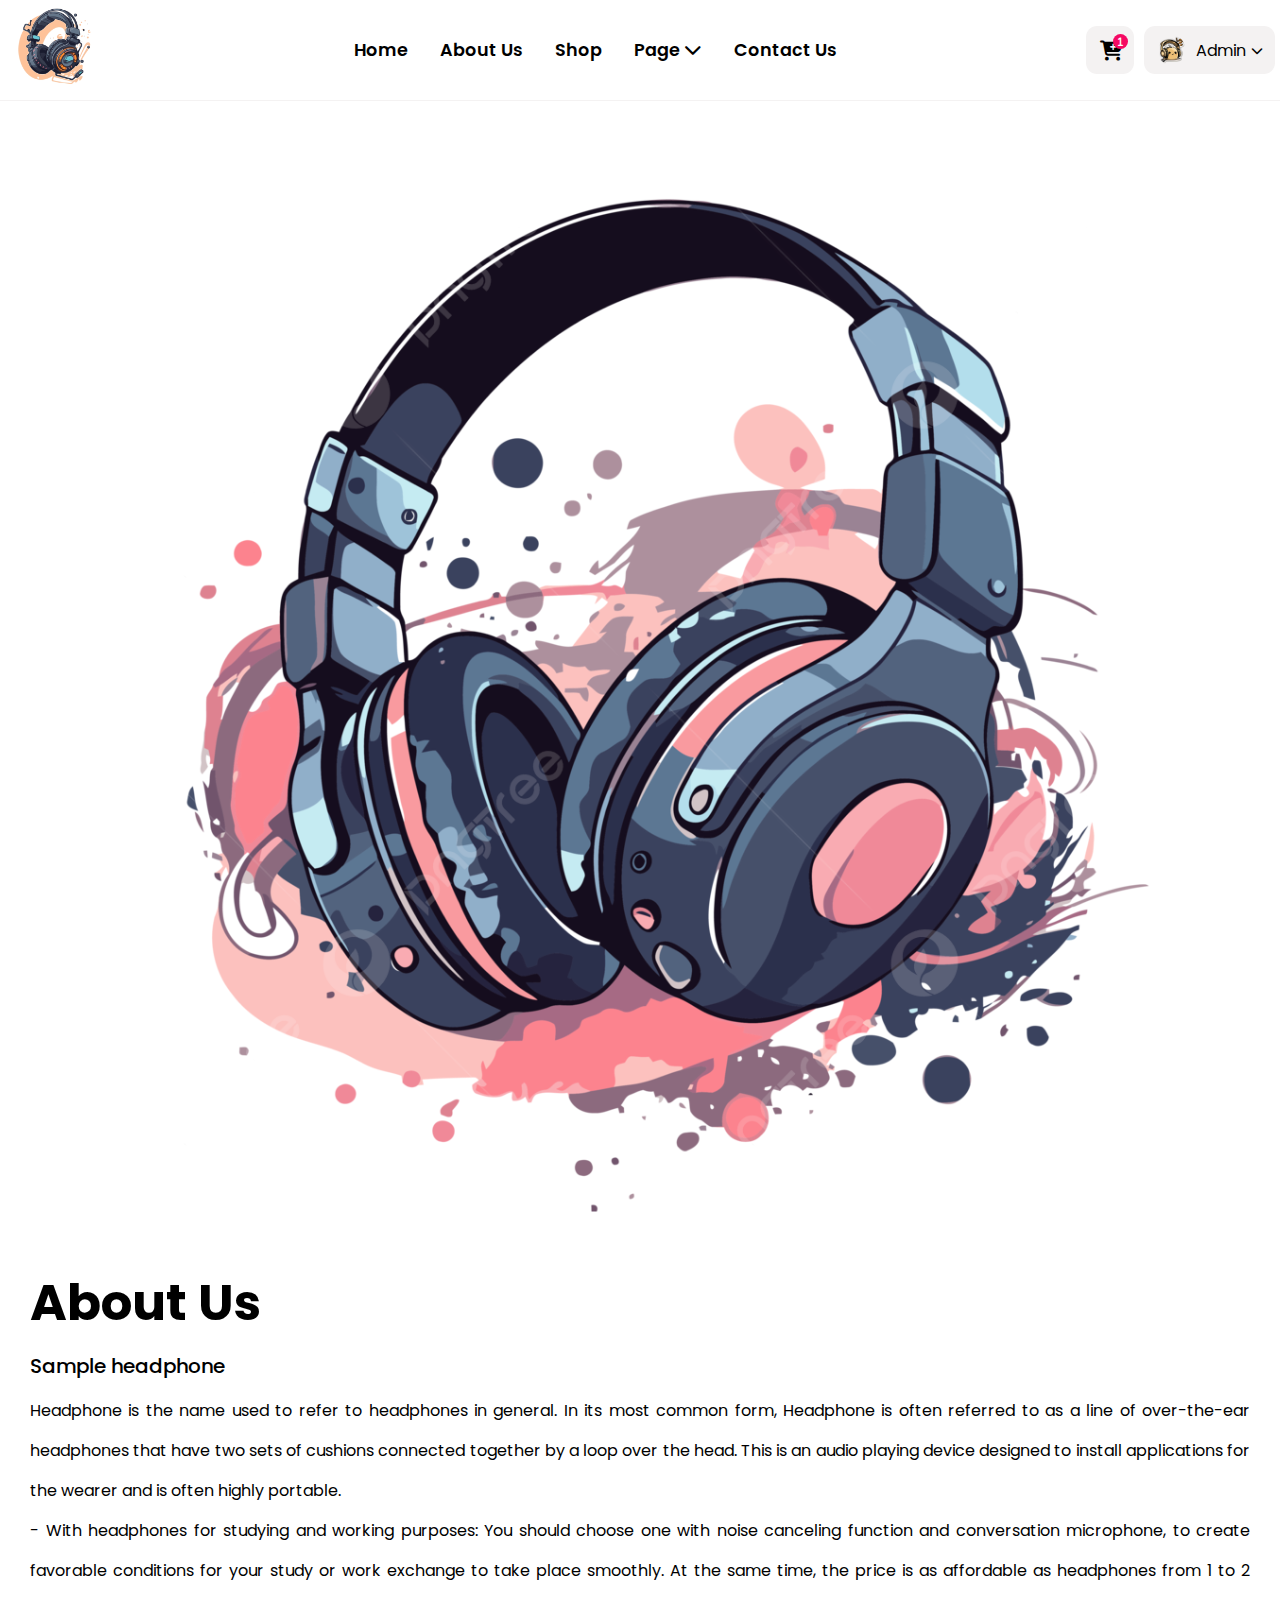
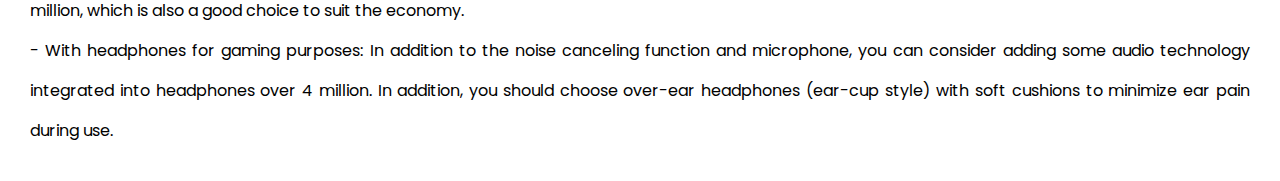
==== html/about-us.html @ 11dac452 "update" ====
<!DOCTYPE html>
<html lang="en">

<head>
    <meta charset="UTF-8">
    <meta name="viewport" content="width=device-width, initial-scale=1.0">
    <link rel="shortcut icon" href="/img/logo-ga.ico" type="image/x-icon">
    <title>About Us</title>
    <link rel="stylesheet" href="https://cdnjs.cloudflare.com/ajax/libs/font-awesome/6.4.2/css/all.min.css">
    <link rel="stylesheet" href="/css/index.css">
    <link rel="stylesheet" href="/css/responsive.css">
    <link rel="stylesheet" href="/css/about-us.css">
</head>

<body>
    <div class="shop-cart">
        <header>
            <div class="header-top">
                <div class="header-top-item">
                    <div class="logo">
                        <img src="/img/logo-ga.png" alt="">
                    </div>
                    <div class="navbar">
                        <ul>
                            <li class="navbar-hidden">
                                <a href="/">Home</a>
                            </li>
                            <li class="navbar-hidden">
                                <a href="./about-us.html">About Us</a>
                            </li>
                            <li class="navbar-hidden">
                                <a href="./shop.html">Shop</a>
                            </li>
                            <li class="navbar-hidden">
                                <a href="#categories">Page <i class="fas fa-chevron-down"></i></a>
                                <div class="navbar-menu">
                                    <div class="navbar-menu-1">
                                        <ul class="navbar-menu-ul">
                                            <li class="border-bt"><a href="./login.html">Login</a></li>
                                            <li class="border-bt"><a href="./login.html">Register</a></li>
                                            <li class="border-bt"><a href="">Forgot Password</a></li>
                                            <li class="border-bt"><a href="">My Cart</a></li>
                                            <li class="border-bt"><a href="./shop-cart.html">Checkout</a></li>
                                            <li class="border-bt"><a href="./error404.html">Error 404</a></li>
                                        </ul>
                                    </div>
                                </div>
                            </li>
                            <li class="navbar-hidden">
                                <a href="./contact-us.html">Contact Us</a>
                            </li>
                        </ul>
                    </div>
                    <div class="right">
                        <div class="fa-solid fa-bars" id="menu"></div>
                        <div class="cart">
                            <a href="./shop-cart.html">
                                <i class="fa-solid fa-cart-plus"></i>
                            </a>
                        </div>
                        <div class="account-on">
                            <a class="account-on-a" href="#">
                                <img src="../img/logo-kawai.png" alt="" class="img-on">
                                <span class="name-on">Admin</span>
                                <i class="fa-solid fa-chevron-down"></i>
                            </a>
                            <div class="list_profile">
                                <ul>
                                    <li class="item_profile"><a href="./error404.html">Profile</a></li>
                                    <li class="item_profile"><a href="./error404.html">Checkout</a></li>
                                    <li class="item_profile"><a href="./login.html">Sign out</a></li>
                                </ul>
                            </div>
                        </div>
                        <!-- <div class="account">
                            <a href="./login.html">
                                <i class="fa-solid fa-user"></i>
                            </a>
                        </div> -->
                    </div>
                </div>
            </div>
        </header>
        <main>
            <div class="about_us">
                <div class="about_us_img">
                    <img src="../img/headphone4.png" alt="" class="img-left">
                </div>
                <div class="about_us_information">
                    <h2 class="about_us_h2">About Us</h2>
                    <p class="about_us_p">Sample headphone</p>
                    <p class="about_us_title">Headphone is the name used to refer to headphones in general. In its most common form, Headphone is often referred to as a line of over-the-ear headphones that have two sets of cushions connected together by a loop over the head. This is an audio playing device designed to install applications for the wearer and is often highly portable.</p>
                    <p class="about_us_title circle">- With headphones for studying and working purposes: You should choose one with noise canceling function and conversation microphone, to create favorable conditions for your study or work exchange to take place smoothly. At the same time, the price is as affordable as headphones from 1 to 2 million, which is also a good choice to suit the economy.</p>
                    <p class="about_us_title circle">- With headphones for gaming purposes: In addition to the noise canceling function and microphone, you can consider adding some audio technology integrated into headphones over 4 million. In addition, you should choose over-ear headphones (ear-cup style) with soft cushions to minimize ear pain during use.</p>
                </div>
            </div>
        </main>
    </div>
    <script src="/js/menu.js"></script>
</body>
</html>
---- css/index.css ----
@import url('https://fonts.googleapis.com/css2?family=Poppins:ital,wght@0,100;0,200;0,300;0,400;0,500;0,600;0,700;0,800;0,900;1,100;1,200;1,300;1,400;1,500;1,600;1,700;1,800;1,900&display=swap');
*{
    margin: 0;
    padding: 0;
    box-sizing: border-box;
    text-decoration: none;
    transition: all .2s linear;
}
.shop-cart {
    width: 100%;
    font-family: "Poppins", sans-serif;
}

header {
    position: sticky;
    top: 0;
    z-index: 1;
    background: #fff;
    display: flex;
    justify-content: center;
    border-bottom: 1px solid #f4f2f2;
}
main {
    display: flex;
    justify-content: center;
}
.shop-cart-container {
    width: 1700px;
}
.header-top {
    width: 1700px;
}
.header-top .header-top-item {
    display: flex;
    justify-content: space-between;
    align-items: center;
    padding: 0 5px 0 5px;
    height: 100px;
}
.header-top .header-top-item .logo img {
    width: 100px;
}
.header-top .header-top-item .navbar {
    padding: 10px 20px;
    font-weight: 400;
}
.header-top .header-top-item .navbar ul {
    display: flex;
}
.header-top .header-top-item .navbar ul li {
    list-style: none;
}
.header-top .header-top-item .navbar a {
    color: black;
    font-size: 1.1rem;
    margin: 0 1rem;
    position: relative;
    font-weight: 600;
}
.header-top .header-top-item .navbar a::after {
    content: "";
    position: absolute;
    left: auto;
    right: 0;
    bottom: 0;
    height: 2px;
    width: 0;
    background-color: black;
    transition: all 0.3s cubic-bezier(0.01, 0.01, 0.01, 0.01);
}
.header-top .header-top-item .navbar a:hover:after {
    width: 100%;
    left: 0;
    right: auto;
}
.header-top .header-top-item .navbar .navbar-menu {
    position: absolute;
    z-index: 1;
    background: #fff;
    list-style: none;
    margin: 20px 0;
    visibility: hidden;
    opacity: 0;
    display: flex;
    box-shadow: rgba(0, 0, 0, 0.16) 0px 1px 4px;
    border-radius: 6px;
    transform: scaleY(0);
    transform-origin: top center;
}
.header-top .header-top-item .navbar .navbar-menu .navbar-menu-1 ul {
    display: flex;
    flex-direction: column;
    padding: 0px 10px;
    row-gap: 10px;
}
.header-top .header-top-item .navbar .navbar-menu .navbar-menu-1 ul li {
    padding: 10px 0;
    font-weight: 400;
}
.header-top .header-top-item .navbar .navbar-menu .navbar-menu-1 ul li.border-bt {
    border-bottom: 1px solid #dddddd;
}
.header-top .header-top-item .navbar .navbar-menu .navbar-menu-1 ul li.border-bt:last-child {
    border-bottom: 0;
}
.header-top .header-top-item .navbar .navbar-menu .navbar-menu-1 ul li .menu-header {
    font-weight: bold;
    font-size: 17px;
}
.header-top .header-top-item .navbar .navbar-menu .navbar-menu-1 ul li a {
    font-size: 15px;
}
.header-top .header-top-item .navbar ul .navbar-hidden:hover .navbar-menu {
    visibility: visible;
    opacity: 1;
    transform: scaleY(1);
}
.header-top .header-top-item .right {
    display: flex;
    align-items: center;
    gap: 10px;
}
.header-top .header-top-item .right .fa-bars {
    padding: 12px;
    cursor: pointer;
    width: 3rem;
    height: 3rem;
    text-align: center;
    background: #f4f2f2;
    border-radius: 0.7rem;
    display: none;
    line-height: 1.5rem;
}
.header-top .header-top-item .right .account a, .cart a {
    text-decoration: none;
    color: black;
    padding: 12px;
    cursor: pointer;
    width: 3rem;
    height: 3rem;
    text-align: center;
    background: #f4f2f2;
    border-radius: 0.7rem;
    display: flex;
    justify-content: center;
}
.header-top .header-top-item .right .account-on {
    position: relative;
}
.header-top .header-top-item .right .account-on .account-on-a {
    color: black;
    padding: 12px;
    cursor: pointer;
    width: 100%;
    height: 3rem;
    background: #f4f2f2;
    border-radius: 0.7rem;
    display: flex;
    justify-content: center;
    align-items: center;
}
.header-top .header-top-item .right .account-on .account-on-a .name-on {
    margin-left: 10px;
}
.header-top .header-top-item .right .account-on .account-on-a .img-on {
    width: 30px;
    height: 30px;
    border-radius: 50%;
    object-fit: cover;
}
.header-top .header-top-item .right .account-on .list_profile {
    position: absolute;
    width: 100%;
    top: 130%;
    z-index: 1;
    box-shadow: rgba(50, 50, 93, 0.25) 0px 2px 5px -1px, rgba(0, 0, 0, 0.3) 0px 1px 3px -1px;
    border-radius: 0.5rem;
    background: #fff;
    padding: 10px;
    visibility: hidden;
    opacity: 0;
    transform: scaleY(0);
    transform-origin: top center;
}
.header-top .header-top-item .right .account-on:hover .list_profile {
    visibility: visible;
    opacity: 1;
    transform: scaleY(1)
}
.header-top .header-top-item .right .account-on .list_profile ul {
    display: flex;
    row-gap: 10px;
    flex-direction: column;
}
.header-top .header-top-item .right .account-on .list_profile .item_profile {
    list-style: none;
    padding: 10px 0;
    background: #f4f2f2;
    border-radius: 0.25rem;
}
.header-top .header-top-item .right .account-on .list_profile .item_profile a {
    margin-left: 10px;
    color: #0d0c22;
    width: 100%;
    display: block;
    font-weight: 600;
}
.header-top .header-top-item .right .account-on .account-on-a i {
    margin-left: 5px;
    font-size: 12px;
}
.header-top .header-top-item .right .account-on i, .account i, .cart i {
    font-size: 20px;
    line-height: 1.5rem;
    margin-top: 1px;
    margin-left: 2px;
}

.header-top .header-top-item .right .cart .fa-cart-plus {
    position: relative;
}
.header-top .header-top-item .right .cart .fa-cart-plus::after {
    position: absolute;
    content: "1";
    top: -5px;
    right: -5px;
    width: 15px;
    height: 15px;
    background: #f50963;
    color: #fff;
    font-size: 10px;
    line-height: 1.5;
    text-align: center;
    border-radius: 50%;
}
.fa-xmark {
    font-size: 24px;
}

nav {
    width: 100%;
}
.nav-2 {
    margin-top: 30px;
}
nav img {
    width: 100%;
    max-height: 500px;
    height: auto;
    object-fit: cover;
}
.menu {
    display: flex;
    align-items: center;
    justify-content: space-between;
    flex-wrap: wrap;
}
.menu .filter {
    display: flex;
    align-items: center;
    flex-wrap: wrap;
}
.menu .filter .filter-1, .sort-by .filter-1 {
    padding: 10px;
}
.menu .filter .filter-1 select, .sort-by .filter-1 select {
    color: #0d0c22;
    padding: 10px;
    background: #f4f2f2;
    border: 1px solid #f4f2f2;
    height: 40px;
    border-radius: 0;
}
.menu .filter .filter-1 select:focus, .sort-by .filter-1 select:focus {
    outline: none;
}
.card .card-title {
    padding: 40px 0 20px 0;
}
.card .card-container {
    display: grid;
    grid-template-columns: repeat(5, 1fr);
    gap: 30px; 
}
.card .card-container .card-item {
    margin: 10px 0;
    border: 1px solid #f4f2f2;
    box-shadow: rgba(99, 99, 99, 0.2) 0px 0px 2px 0px;
}
.card .card-container .card-item:hover {
    transition: all 0.5s ease-out 0s;
    margin: -10px -10px 0 -10px;;
    padding: 20px 20px 0px 20px;
    box-shadow: rgba(99, 99, 99, 0.2) 0px 2px 8px 0px;
}
.card .card-container .card-item .card-top  {
    position: relative;
}
.card .card-container .card-item .card-top::after {
    width: 40px;
    height: 20px;
    background: red;
    position: absolute;
    content: "New";
    font-size: 12px;
    text-align: center;
    color: white;
    top: 10px;
    left: 0;
}
.card .card-container .card-item .card-top img {
    max-width: 100%;
    max-height: 440px;
    background: #f4f2f2;
    cursor: pointer;
    padding: 20px;
}
/* .card .card-container .card-item .card-top img:hover {
    transform: scale(1.05);
    animation: all 0.2 ease;
} */
.card .card-container .card-item .card-bottom {
    padding: 0px 12px 15px;
}
.card .card-container .card-item .card-bottom .bottom-1 {

}
.card-bottom .bottom-2 .box-price .discout-price {
    color: #CD151C;
    font-weight: 600;
}
.card-bottom .bottom-2 .box-price .compare-price {
    text-decoration: line-through;
    font-size: 11px;
    color: #8A8A8F;
    padding-left: 10px;
}
/* ẩn title quá dài */
/* .card .card-container .card-item .card-bottom .bottom-2 span {
    display: -webkit-box;
    -webkit-line-clamp: 1;
    -webkit-box-orient: vertical;
    overflow: hidden;
    text-overflow: ellipsis;
    word-break: break-word;
} */
.card .card-container .card-item .card-bottom .bottom-2 .rating {
    margin: 10px 0 20px 0;
    display: flex;
    align-items: center;
}
.card .card-container .card-item .card-bottom .bottom-2 .rating i {
    color: #08ac0a;
}
.card .card-container .card-item .addtocart{ 
    border: 1px solid #003d29;
    padding: 8px 20px;
    text-decoration: none;
    color: black;
    display: block;
    width: 100%;
    text-align: center;
    border-radius: 10px;
}
.card .card-container .card-item .addtocart:hover {
    background: #003d29;
    color: #fff;
}
.card .view-all-product {
    text-align: center;
    padding: 30px 0 0 0;
}
.card .view-all-product .view-all-product-headphone {
    background: #db4444;
    padding: 15px 40px;
    font-size: 15px;
    border: none;
    color: #fff;
    border-radius: 5px;
    font-family: "Poppins", sans-serif;
    cursor: pointer;
}
.featured .featured-img {
    display: grid;
    grid-template-columns: repeat(4,1fr);
    gap: 20px;
}
.featured .featured-img .box {
    border: 1px solid;
}
.featured .featured-img .box img {
    width: 100%;
    height: 100%;
    object-fit: cover;
}
.featured .featured-img .feature-img-1 {
    grid-column: span 2;
    grid-row: span 2;
}
.featured .featured-img .feature-img-2 {
    grid-column: span 2;
}
.delivery-info {
    margin-top: 30px;
    margin-bottom: 100px;
    display: flex;
    justify-content: space-around;
    align-items: center;
    flex-wrap: wrap;
    padding: 0 20px;
}
.delivery-info .delivery-item .delivery-icon {
    display: flex;
    justify-content: center;
}
.delivery-info .delivery-item .delivery-icon-xs {
    width: 80px;
    height: 80px;
    border: 10px solid #f4f2f2;
    display: block;
    border-radius: 50%;
}
.delivery-info .delivery-item .delivery-icon-xs i {
    color: #fff;
    line-height: 3;
    font-size: 20px;
    display: flex;
    justify-content: center;
    background: black;
    border-radius: 50%;
}
.delivery-info .delivery-item .delivery-title {
   text-align: center;
   margin-top: 10px;
}
footer {
    width: 100%;
    display: flex;
    justify-content: center;
    background: black;
    margin-top: 15px;
}
footer .footer-content {
    width: 1200px;
    display: flex;
    justify-content: space-between;
    flex-wrap: wrap;
}
footer .footer-content .shop, .information, .customer-service, .newsletter {
    padding: 20px 0;
}
footer .footer-content .none ul .plus {
    display: flex;
    align-items: center;
    justify-content: space-between;
}
footer .footer-content .none ul .plus i {
    display: none;
    color: #fff;
    cursor: pointer;
}
footer .footer-content .none ul, .newsletter ul {
    padding: 30px 0;
}
footer .footer-content .shop ul li, .information ul li, .customer-service ul li, .newsletter ul li {
    padding: 5px;
    list-style: none;
}
footer .footer-content .shop ul li a , .information ul li a, .customer-service ul li a, .newsletter ul li a {
    color: white;
    text-decoration: none;
}
footer .footer-content .shop ul li .shop-1, .information ul li .shop-1, .customer-service ul li .shop-1, .newsletter ul li .shop-1 {
    font-weight: bold;
    padding: 5px 0;
}
footer .footer-content .shop ul li .shop-2, .information ul li .shop-2, .customer-service ul li .shop-2, .newsletter ul li .shop-2 {
    font-size: 13px;
}
footer .footer-content .shop ul li .shop-2:hover, .information ul li .shop-2:hover, .customer-service ul li .shop-2:hover, .newsletter ul li .shop-2:hover {
    text-decoration: underline;
}
footer .footer-content .newsletter .newsletter-text {
    color: white;
    font-size: 13px;
}
footer .footer-content .newsletter form {
    display: flex;
    justify-content: center;
    align-items: center;
    flex-wrap: nowrap;
}
footer .footer-content .newsletter form input {
    padding: 15px;
    margin-right: 10px;
    width: 100%;
    border: 1px solid white;
    background: black;
    color: white;
    border-radius: 0;
}
footer .footer-content .newsletter form input:focus {
    outline: none;
}
footer .footer-content .newsletter form button {
    padding: 15px 40px;
    font-weight: 900;
    cursor: pointer;
    border: 1px solid black;
}
footer .footer-content .newsletter form button:hover {
    color: white;
    background: black;
    transition: all 0.3s ease;
    border: 1px solid white;
}
.footer-end {
    width: 100%;
    display: flex;
    justify-content: center;
    background: black;
    border-top: 1px solid white;
}
.footer-end .footer-end-fix {
    width: 1200px;
    display: flex;
    justify-content: space-between;
    align-items: center;
    padding: 20px 0;
}
.footer-end .text p {
    color: white;
    font-size: 12px;
    text-align: center;
}
.footer-end .footer-end-fix .card-bidv ul {
    display: flex;
    list-style: none;
}
.footer-end .footer-end-fix .card-bidv ul li svg {
    height: 32px;
    width: auto;
}
#goToTopBtn {
    display: none;
    position: fixed;
    bottom: 20px;
    right: 20px;
    background-color: #007bff;
    color: white;
    border: none;
    border-radius: 50%;
    padding: 15px 17px;
    cursor: pointer;
    z-index: 99;
  }
  
  #goToTopBtn:hover {
    background-color: #0056b3;
  }
  /* slider */
  .wrapper {
    position: relative;
}
.wrapper .arrow  {
    width: 36px;
    height: 36px;
    background: #343f4f;
    text-align: center;
    line-height: 36px;
    color: #fff;
    border-radius: 50%;
    cursor: pointer;
    font-size: 10px;
    position: absolute;
    top: 50%;
    transform: translateY(-50%);
}
.wrapper .arrow:first-child {
    left: -18px;
}
.wrapper .arrow:last-child{
    right: -18px;
}
.wrapper .carousel {
    white-space: nowrap;
    overflow: hidden;;
    cursor: pointer;
    scroll-behavior: smooth;
}
.carousel img {
    max-height: 410px;
    object-fit: cover;
    width: calc(100% / 4 - 14px);
    margin-left: 14px;
    background: #f4f2f2;
    border-radius: 5px;
}
.carousel img:first-child {
    margin-left: 0px;
}
@media only screen and (max-width: 1024px) {
    .carousel img {
        width: calc(100% / 3);
    }
    .card .card-slider {
        padding: 0 20px;
    }
    .wrapper .arrow  {
        width: 26px;
        height: 26px;
        line-height: 26px;
    }
    .wrapper .arrow:first-child {
        left: -16px;
    }
    .wrapper .arrow:last-child{
        right: -16px;
    }
}
@media only screen and (max-width: 768px) {
    .carousel img {
        width: calc(100% / 2);
    }
}
---- css/responsive.css ----
@media only screen and (max-width: 1300px) {

    .header-top .header-top-item .navbar a {
        margin: 1rem;
    }
    .header-top .header-top-item .navbar .navbar-menu {
        left: -50%;
        margin: 0 !important;
    }
    .header-top .header-top-item .navbar .navbar-menu .navbar-menu-ul {
        margin: 0;
    }
    .card .card-title {
        padding: 40px 0 20px 15px;
    }

    .card .card-container {
        padding: 0 15px;
    }

    .card .card-container {
        grid-template-columns: repeat(3, 1fr);
    }
    .input-select {
        gap: 20px;
    }
    .input-select .selection .address {
        appearance: none;
    }
    .card-img {
        grid-template-columns: repeat(3, 1fr);
    }
    .card-title .bottom-1 .bottom-title {
        -webkit-line-clamp: 2;
    }
    .featured .featured-img {
        padding: 0 20px;
    }
    .about_us {
        flex-direction: column;
        padding: 10px !important;
    }
    .contact-us {
        flex-direction: column;
        padding: 20px !important;
    }
    .about_us_title {
        width: 100% !important;
    }
    .about_us_information {
        padding: 20px !important;
    }
    footer .footer-content {
        width: 100%;
        padding: 0 30px;
    }
    .footer-end .footer-end-fix {
        flex-direction: column;
        width: auto;
    }
    .header-top .header-top-item .navbar a:hover:after {
        width: 100%;
    }
    .header-top .header-top-item .navbar ul .navbar-hidden:hover .navbar-menu::before {
        display: none;
    }
}
@media only screen and (max-width: 1024px) {
   
    .input-select {
        grid-template-columns: repeat(2, 1fr);
    }
    .container-mid {
        flex-direction: column;
    }
    .mid-content-left {
        width: 100%;
    }
    .mid-content-right {
        width: 100%;
    }
    .cart-col .cart-item .choose-color .color {
        display: flex;
        flex-wrap: wrap;
        gap: 20px;
    }
    .cart-col {
        grid-template-columns: repeat(2, 1fr);
    }
    .cart-col .cart-title {
        grid-column: span 1;
    }
    .cart-col .cart-img img {
        width: 47vw;
    }
 }
@media only screen and (max-width: 900px) {
    /* ẩn hiện thanh điều hướng */
    .header-top .header-top-item .navbar {
        display: none;
        position: absolute;
        top: 90%;
        right: -110%;
        width: 18rem;
        box-shadow: 0 .5rem 1rem rgba(0, 0, 0, .1);;
        border-radius: 0.5rem;
        background: #fff;
        z-index: 1;
    }
    .header-top .header-top-item .active {
        right: 2rem;
        display: flex;
    }
    .header-top .header-top-item .navbar ul {
        flex-direction: column;
        margin: 10px 0;
        row-gap: 10px;
        width: 100%;
    }
    .header-top .header-top-item .navbar ul .navbar-hidden {
        padding: 10px 0;
        background: #f4f2f2;
        border-radius: 0.25rem;
    }
    .header-top .header-top-item .right #menu {
        display: block;
    }
}
@media (max-width: 768px) {
    .card .card-container {
        grid-template-columns: repeat(2, 1fr);
    }

    .cart-col {
        grid-template-columns: repeat(1, 1fr);
        place-items: center;
    }

    .cart-col .cart-img img {
        width: 77vw;
    }
    .shopping-cart {
        grid-template-columns: repeat(1, 1fr);
        gap: 20px 0;
    }
    .cart-col .cart-title {
        padding: 0 25px;
    }
    .featured .featured-img {
        grid-template-columns: repeat(2, 1fr);
    }
    footer .footer-content {
        flex-direction: column;
    }
    footer .footer-content .none, .newsletter {
        padding: 0;
    }
    footer .footer-content .none ul .plus {
        border-bottom: 1px solid #fff;
    }
    footer .footer-content .none ul .plus i{
        display: block;
    }
    footer .footer-content .none ul .plus-none {
        display: none;
    }
    footer .footer-content .none ul, .newsletter ul {
        padding: 15px 0;
    }
    footer .footer-content .shop ul .block {
        display: block;
    }
    footer .footer-content .information ul .block {
        display: block;
    }
    footer .footer-content .customer-service ul .block {
        display: block;
    }

}
@media (max-width: 600px) {
    .card-img {
        grid-template-columns: repeat(2, 1fr);
        gap: 20px;
    }
    .top-content {
        flex-wrap: wrap;
        gap: 10px;
    }
 }
@media (max-width: 480px) {
    .card .card-container {
        grid-template-columns: repeat(2, 1fr);
        gap: 15px;
    }
    .card .card-container .card-item .card-bottom .bottom-1 {
        font-size: 13px;
    }
    .card-title .bottom-1 {
        font-size: 13px;
    }
    .card-bottom .bottom-2 .addtocart {
        font-size: 11px;
    }
    .search {
        display: none;
    } 
    .shopping-cart .shopping-cart-left .cart-item .cart-img .cart-name .name-title {
        padding: 5px 0;
    }

    .shopping-cart .shopping-cart-left .cart-item .cart-total .total-title {
        padding: 5px 0;
    }
    .cart-col .cart-item .btn a {
        padding: 10px 34px;
    }
    .cart-col .cart-item .choose-color input[type="radio"] {
        width: 55px;
        height: 37px;
    }
    .header-top .header-top-item .navbar {
        width: 13rem;
    }
    .input-select {
        grid-template-columns: repeat(1, 1fr);
    }
    .card .card-container .card-item:hover {
        margin: -10px;
        padding: 10px;
    }
    .card-title .bottom-2 .addtocart {
        font-size: 11px;
    }
    .header-top .header-top-item .active {
        right: 4rem;
    }
    .about_us_h2, .contact_us_h2 {
        font-size: 40px !important;
    }
}
---- css/about-us.css ----
.about_us {
    display: flex;
    width: 1700px;
    padding: 30px;
}
.about_us_img {
    flex: 1 1 50%;
    display: flex;
}
.img-left {
    width: 90%;
    height: 100%;
    margin: 0 auto;
    object-fit: cover;
}
.about_us_information {
    flex: 1 1 50%;
    padding: 30px 30px 0px 30px;
}
.about_us_h2 {
    font-size: 50px;
    margin-bottom: 10px;
}
.about_us_p {
    font-size: 20px;
    font-weight: 500;
    margin-bottom: 10px;
}
.about_us_title {
    width: 80%;
    text-align: justify;
    line-height: 2.5;
}
.circle {
    list-style-type: circle;
}
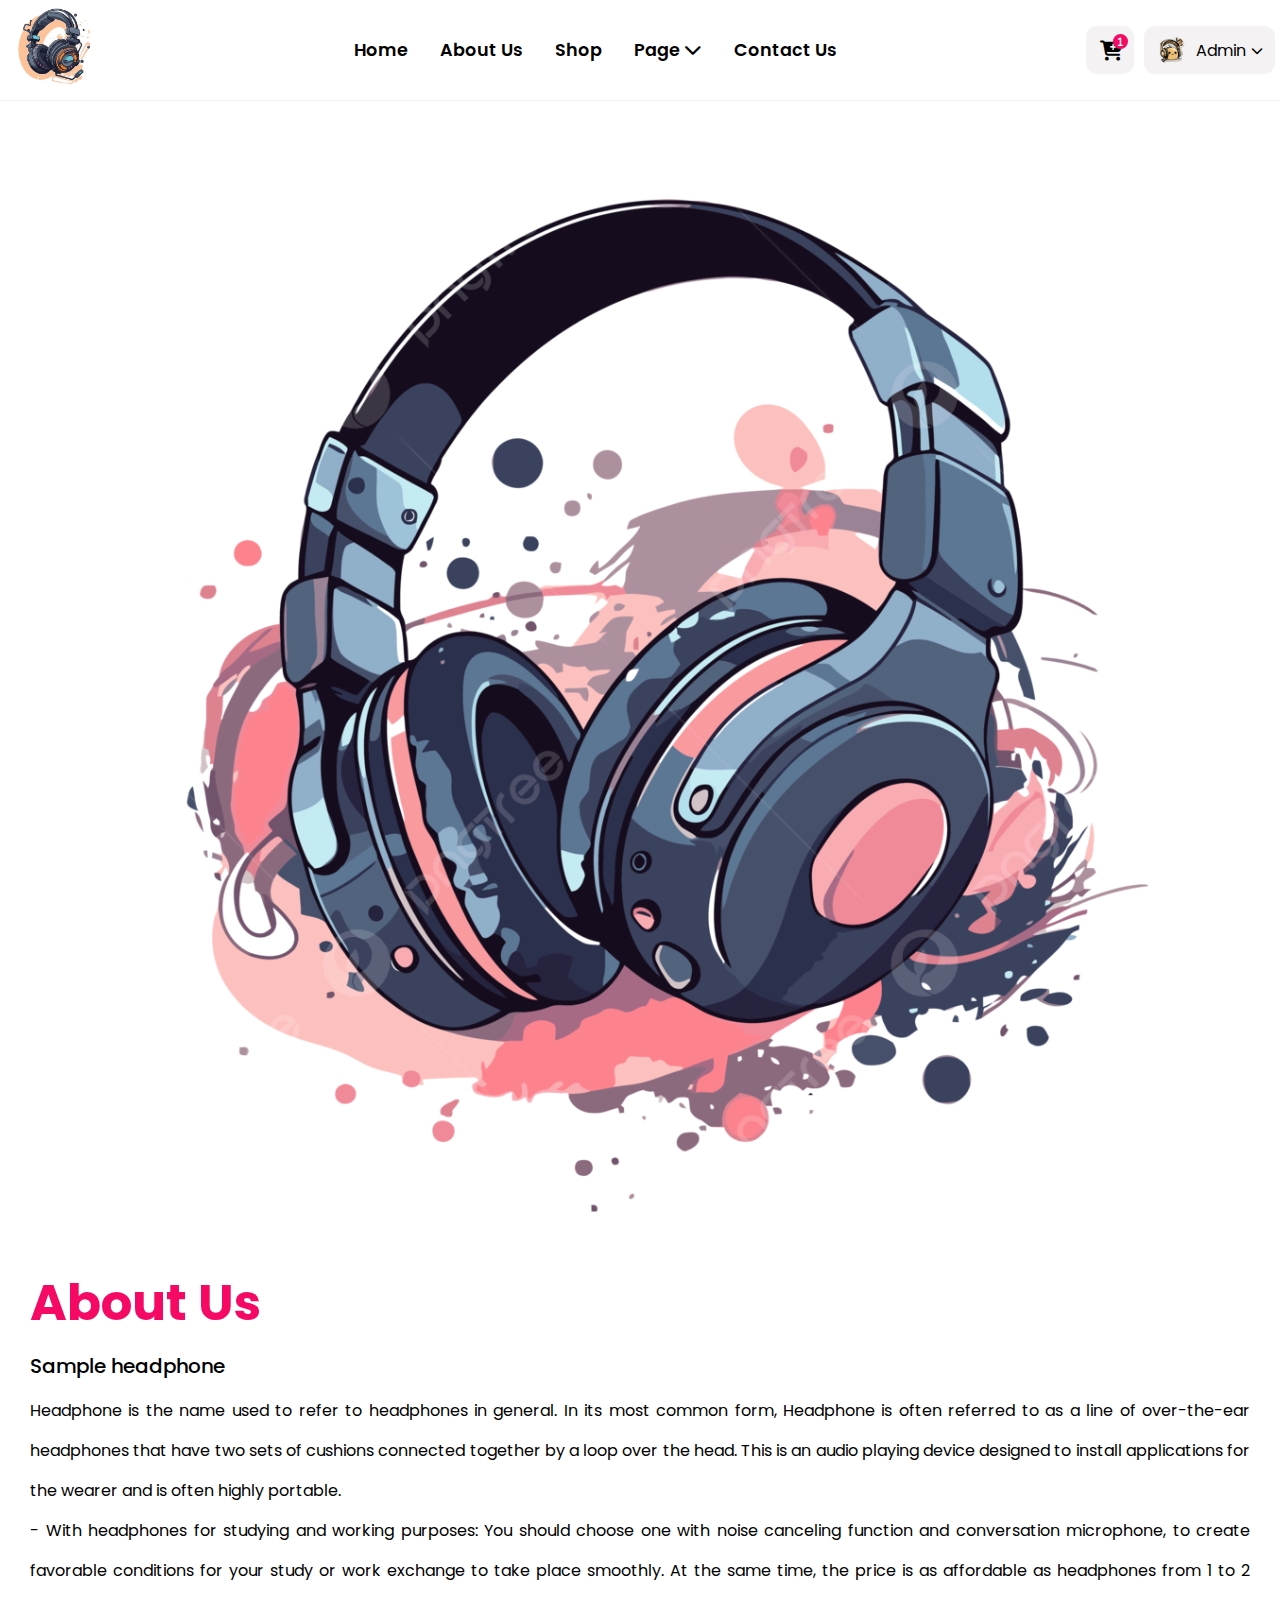
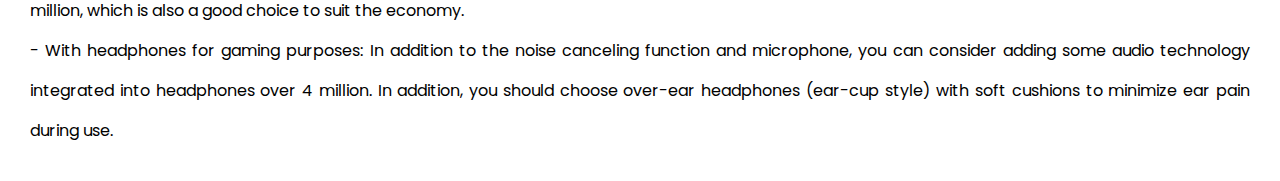
==== commit e81da78d: "update" ====
--- a/html/about-us.html
+++ b/html/about-us.html
@@ -5,7 +5,7 @@
     <meta charset="UTF-8">
     <meta name="viewport" content="width=device-width, initial-scale=1.0">
     <link rel="shortcut icon" href="/img/logo-ga.ico" type="image/x-icon">
-    <title>About Us</title>
+    <title>About Us - Headphone</title>
     <link rel="stylesheet" href="https://cdnjs.cloudflare.com/ajax/libs/font-awesome/6.4.2/css/all.min.css">
     <link rel="stylesheet" href="/css/index.css">
     <link rel="stylesheet" href="/css/responsive.css">
--- a/css/index.css
+++ b/css/index.css
@@ -86,6 +86,7 @@
     border-radius: 6px;
     transform: scaleY(0);
     transform-origin: top center;
+    transition: transform ease .5s;
 }
 .header-top .header-top-item .navbar .navbar-menu .navbar-menu-1 ul {
     display: flex;
@@ -194,16 +195,18 @@
 }
 .header-top .header-top-item .right .account-on .list_profile .item_profile {
     list-style: none;
-    padding: 10px 0;
     background: #f4f2f2;
     border-radius: 0.25rem;
 }
 .header-top .header-top-item .right .account-on .list_profile .item_profile a {
-    margin-left: 10px;
     color: #0d0c22;
     width: 100%;
     display: block;
     font-weight: 600;
+    padding: 10px 0 10px 10px;
+}
+.header-top .header-top-item .right .account-on .list_profile .item_profile a:hover {
+    color: #f50963;
 }
 .header-top .header-top-item .right .account-on .account-on-a i {
     margin-left: 5px;
@@ -299,7 +302,7 @@
 .card .card-container .card-item .card-top::after {
     width: 40px;
     height: 20px;
-    background: red;
+    background: #f50963;
     position: absolute;
     content: "New";
     font-size: 12px;
@@ -371,7 +374,7 @@
     padding: 30px 0 0 0;
 }
 .card .view-all-product .view-all-product-headphone {
-    background: #db4444;
+    background: #f50963;
     padding: 15px 40px;
     font-size: 15px;
     border: none;
@@ -599,6 +602,15 @@
 .carousel img:first-child {
     margin-left: 0px;
 }
+/* width */
+::-webkit-scrollbar {
+    width: 5px;
+  }
+  /* Handle */
+  ::-webkit-scrollbar-thumb {
+    background: rgb(207, 207, 207); 
+    border-radius: 5px;
+  }
 @media only screen and (max-width: 1024px) {
     .carousel img {
         width: calc(100% / 3);
--- a/css/responsive.css
+++ b/css/responsive.css
@@ -1,15 +1,4 @@
 @media only screen and (max-width: 1300px) {
-
-    .header-top .header-top-item .navbar a {
-        margin: 1rem;
-    }
-    .header-top .header-top-item .navbar .navbar-menu {
-        left: -50%;
-        margin: 0 !important;
-    }
-    .header-top .header-top-item .navbar .navbar-menu .navbar-menu-ul {
-        margin: 0;
-    }
     .card .card-title {
         padding: 40px 0 20px 15px;
     }
@@ -40,15 +29,18 @@
         flex-direction: column;
         padding: 10px !important;
     }
-    .contact-us {
-        flex-direction: column;
-        padding: 20px !important;
-    }
     .about_us_title {
         width: 100% !important;
     }
     .about_us_information {
         padding: 20px !important;
+    }
+    .contact-us {
+        flex-direction: column;
+        padding: 20px !important;
+    }
+    .contact_us_information {
+        padding-top: 0 !important;
     }
     footer .footer-content {
         width: 100%;
@@ -80,7 +72,6 @@
         width: 100%;
     }
     .cart-col .cart-item .choose-color .color {
-        display: flex;
         flex-wrap: wrap;
         gap: 20px;
     }
@@ -125,6 +116,16 @@
     .header-top .header-top-item .right #menu {
         display: block;
     }
+    .header-top .header-top-item .navbar a {
+        margin: 1rem;
+    }
+    .header-top .header-top-item .navbar .navbar-menu {
+        left: -50%;
+        margin: 0 !important;
+    }
+    .header-top .header-top-item .navbar .navbar-menu .navbar-menu-ul {
+        margin: 0;
+    }
 }
 @media (max-width: 768px) {
     .card .card-container {
--- a/css/about-us.css
+++ b/css/about-us.css
@@ -20,6 +20,7 @@
 .about_us_h2 {
     font-size: 50px;
     margin-bottom: 10px;
+    color: #f50963;
 }
 .about_us_p {
     font-size: 20px;
